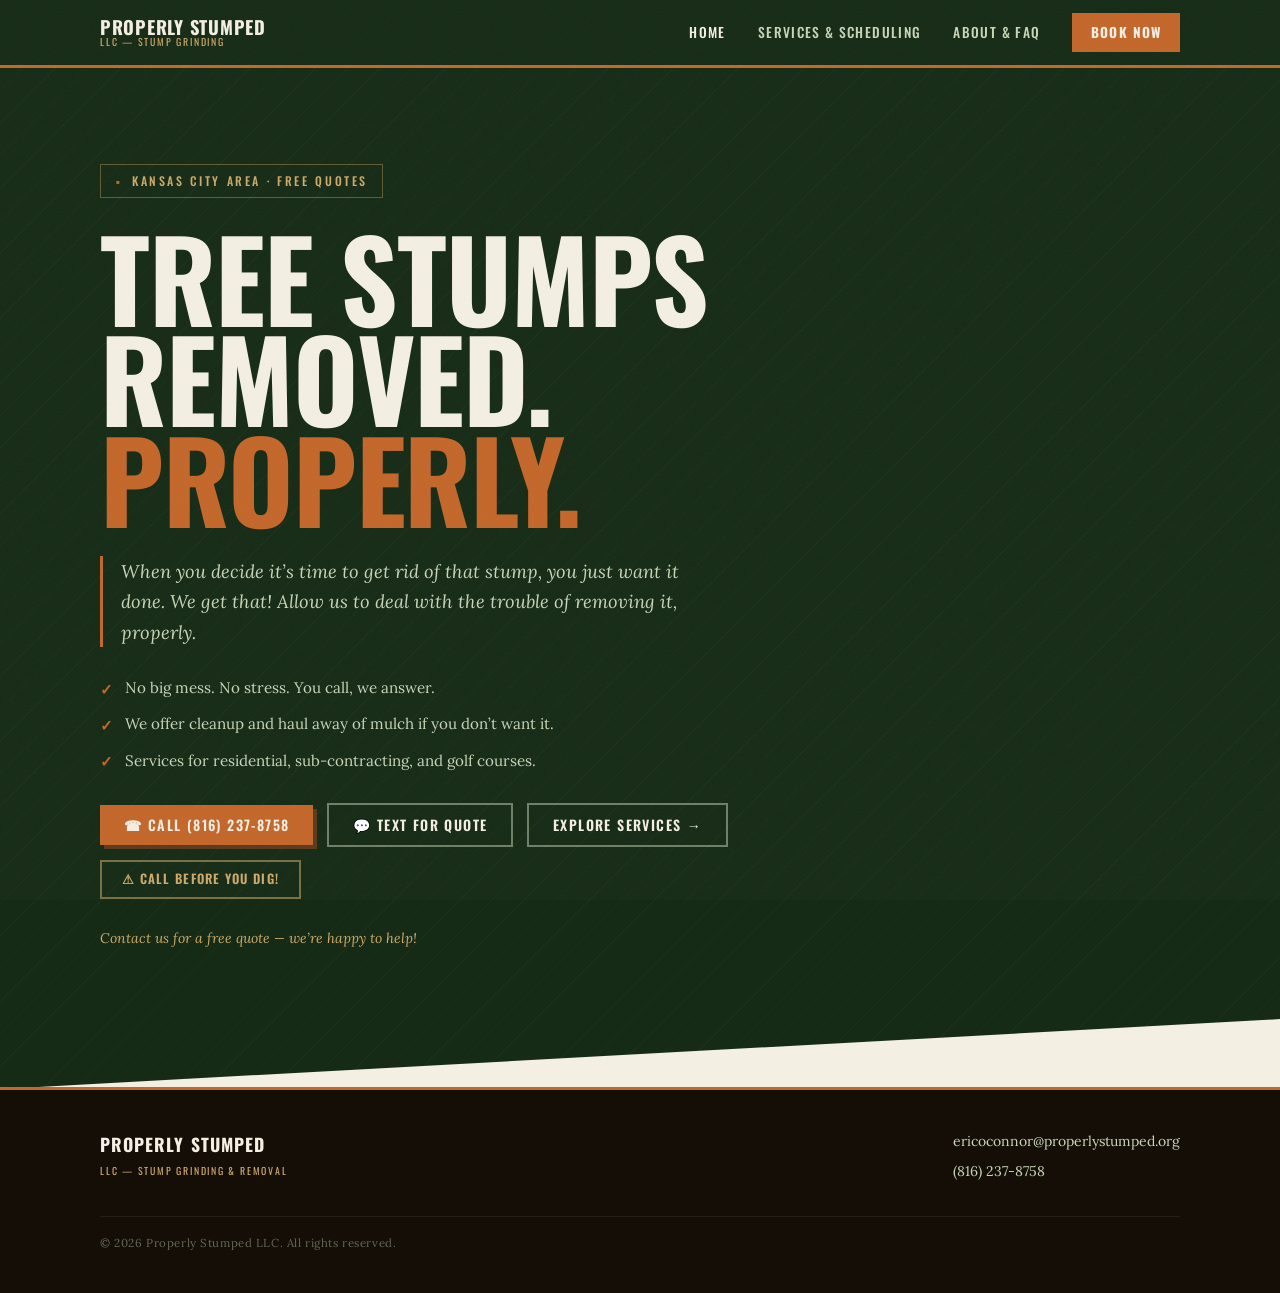
==== index.html @ 38551e27 "Initial site — Properly Stumped LLC" ====
<!DOCTYPE html>
<html lang="en">
<head>
  <meta charset="UTF-8" />
  <meta name="viewport" content="width=device-width, initial-scale=1.0" />
  <meta name="description" content="Properly Stumped LLC — professional stump grinding and removal in the Kansas City area. Residential, sub-contracting, and golf course services. Call (816) 237-8758 for a free quote." />
  <title>Properly Stumped LLC — Stump Grinding &amp; Removal</title>
  <link rel="stylesheet" href="styles.css" />
</head>
<body>

  <!-- ======== NAVIGATION ======== -->
  <nav class="site-nav" aria-label="Main navigation">
    <div class="container nav-inner">
      <a href="index.html" class="nav-logo" aria-label="Properly Stumped LLC home">
        Properly Stumped
        <span>LLC &mdash; Stump Grinding</span>
      </a>

      <!-- Desktop links -->
      <div class="nav-links" role="list">
        <a href="index.html" class="active" role="listitem">Home</a>
        <a href="services.html" role="listitem">Services &amp; Scheduling</a>
        <a href="about.html" role="listitem">About &amp; FAQ</a>
        <a href="https://calendar.app.google/BYf6WkoEropTFHU68"
           target="_blank"
           rel="noopener noreferrer"
           class="nav-cta"
           role="listitem">Book Now</a>
      </div>

      <!-- Hamburger (mobile) -->
      <button class="nav-toggle" aria-label="Toggle menu" aria-expanded="false">
        <span></span>
        <span></span>
        <span></span>
      </button>
    </div>
  </nav>

  <!-- Mobile nav panel -->
  <div class="nav-mobile" id="mobile-nav" role="navigation" aria-label="Mobile navigation">
    <a href="index.html">Home</a>
    <a href="services.html">Services &amp; Scheduling</a>
    <a href="about.html">About &amp; FAQ</a>
    <a href="https://calendar.app.google/BYf6WkoEropTFHU68"
       target="_blank"
       rel="noopener noreferrer"
       class="nav-cta">Book Now</a>
  </div>

  <!-- ======== HERO ======== -->
  <section class="hero" aria-labelledby="hero-heading">
    <div class="container">
      <div class="hero-content">

        <span class="hero-eyebrow">Kansas City Area &middot; Free Quotes</span>

        <h1 class="hero-headline" id="hero-heading">
          Tree Stumps<br>
          Removed.<br>
          <em>Properly.</em>
        </h1>

        <p class="hero-subhead">
          When you decide it&rsquo;s time to get rid of that stump, you just want it done.
          We get that! Allow us to deal with the trouble of removing it, properly.
        </p>

        <ul class="hero-bullets" aria-label="Key benefits">
          <li>No big mess. No stress. You call, we answer.</li>
          <li>We offer cleanup and haul away of mulch if you don&rsquo;t want it.</li>
          <li>Services for residential, sub-contracting, and golf courses.</li>
        </ul>

        <div class="hero-ctas">
          <a href="tel:+18162378758" class="btn btn-primary">
            &#9742; Call (816) 237-8758
          </a>
          <a href="sms:+18162378758" class="btn btn-outline">
            &#128172; Text For Quote
          </a>
          <a href="services.html" class="btn btn-outline">
            Explore Services &#8594;
          </a>
          <a href="https://missouri-811.org/"
             target="_blank"
             rel="noopener noreferrer"
             class="btn btn-warning">
            &#9888; Call BEFORE You Dig!
          </a>
        </div>

        <p class="hero-quote-note">
          Contact us for a free quote &mdash; we&rsquo;re happy to help!
        </p>

      </div>
    </div>
    <div class="hero-clip" aria-hidden="true"></div>
  </section>

  <!-- ======== FOOTER ======== -->
  <footer class="site-footer" aria-label="Site footer">
    <div class="container">
      <div class="footer-inner">
        <div class="footer-brand">
          Properly Stumped
          <span>LLC &mdash; Stump Grinding &amp; Removal</span>
        </div>
        <div class="footer-contact">
          <a href="mailto:ericoconnor@properlystumped.org">ericoconnor@properlystumped.org</a>
          <a href="tel:+18162378758">(816) 237-8758</a>
        </div>
        <p class="footer-copy">
          &copy; <span id="year"></span> Properly Stumped LLC. All rights reserved.
        </p>
      </div>
    </div>
  </footer>

  <!-- ======== SCRIPTS ======== -->
  <script>
    // Mobile nav toggle
    const toggle = document.querySelector('.nav-toggle');
    const mobileNav = document.querySelector('.nav-mobile');

    toggle.addEventListener('click', () => {
      const isOpen = mobileNav.classList.toggle('open');
      toggle.classList.toggle('open', isOpen);
      toggle.setAttribute('aria-expanded', isOpen);
    });

    // Close mobile nav when a link is clicked
    mobileNav.querySelectorAll('a').forEach(link => {
      link.addEventListener('click', () => {
        mobileNav.classList.remove('open');
        toggle.classList.remove('open');
        toggle.setAttribute('aria-expanded', 'false');
      });
    });

    // Set current year
    document.getElementById('year').textContent = new Date().getFullYear();
  </script>

</body>
</html>
---- styles.css ----
/* ==============================================
   PROPERLY STUMPED LLC — styles.css
   ============================================== */

@import url('https://fonts.googleapis.com/css2?family=Oswald:wght@400;500;600;700&family=Lora:ital,wght@0,400;0,500;0,600;1,400;1,600&display=swap');

/* ============ CSS VARIABLES ============ */
:root {
  --forest:    #162B16;
  --moss:      #2A4C1A;
  --fern:      #3D6B29;
  --ember:     #C4672A;
  --ember-lt:  #D97F42;
  --bark:      #5C3A1E;
  --cream:     #F4EFE3;
  --parchment: #EAE0CA;
  --straw:     #CCAA6A;
  --soil:      #140E07;
  --mist:      #C8D5B8;
  --shadow:    rgba(20, 14, 7, 0.18);

  --font-display: 'Oswald', sans-serif;
  --font-body:    'Lora', serif;

  --nav-h:  68px;
  --gutter: clamp(1.25rem, 4vw, 2.5rem);
  --max-w:  1160px;
}

/* ============ RESET ============ */
*, *::before, *::after {
  box-sizing: border-box;
  margin: 0;
  padding: 0;
}

html {
  scroll-behavior: smooth;
  font-size: 16px;
}

body {
  font-family: var(--font-body);
  background-color: var(--cream);
  color: var(--soil);
  line-height: 1.7;
  overflow-x: hidden;
}

/* Grain texture overlay */
body::before {
  content: '';
  position: fixed;
  inset: 0;
  z-index: 9999;
  pointer-events: none;
  opacity: 0.04;
  background-image: url("data:image/svg+xml,%3Csvg viewBox='0 0 256 256' xmlns='http://www.w3.org/2000/svg'%3E%3Cfilter id='noise'%3E%3CfeTurbulence type='fractalNoise' baseFrequency='0.85' numOctaves='4' stitchTiles='stitch'/%3E%3C/filter%3E%3Crect width='100%25' height='100%25' filter='url(%23noise)'/%3E%3C/svg%3E");
  background-size: 200px 200px;
}

img, video { max-width: 100%; display: block; }
a { color: inherit; text-decoration: none; }
ul { list-style: none; }

/* ============ CONTAINER ============ */
.container {
  width: 100%;
  max-width: var(--max-w);
  margin-inline: auto;
  padding-inline: var(--gutter);
}

/* ============ NAVIGATION ============ */
.site-nav {
  position: sticky;
  top: 0;
  z-index: 200;
  background: var(--forest);
  border-bottom: 3px solid var(--ember);
  height: var(--nav-h);
  display: flex;
  align-items: center;
}

.nav-inner {
  display: flex;
  align-items: center;
  justify-content: space-between;
  width: 100%;
}

.nav-logo {
  font-family: var(--font-display);
  font-size: 1.15rem;
  font-weight: 700;
  color: var(--cream);
  letter-spacing: 0.04em;
  text-transform: uppercase;
  line-height: 1.1;
}

.nav-logo span {
  display: block;
  font-size: 0.62rem;
  letter-spacing: 0.18em;
  color: var(--straw);
  font-weight: 400;
}

.nav-links {
  display: flex;
  align-items: center;
  gap: 2rem;
}

.nav-links a {
  font-family: var(--font-display);
  font-size: 0.85rem;
  font-weight: 500;
  letter-spacing: 0.1em;
  text-transform: uppercase;
  color: var(--mist);
  transition: color 0.2s;
}

.nav-links a:hover,
.nav-links a.active {
  color: var(--cream);
}

.nav-links a.nav-cta {
  background: var(--ember);
  color: var(--cream);
  padding: 0.5rem 1.15rem;
  font-weight: 700;
  transition: background 0.2s, transform 0.15s;
}

.nav-links a.nav-cta:hover {
  background: var(--ember-lt);
  transform: translateY(-1px);
}

/* Hamburger */
.nav-toggle {
  display: none;
  flex-direction: column;
  gap: 5px;
  cursor: pointer;
  background: none;
  border: none;
  padding: 4px;
  z-index: 210;
}

.nav-toggle span {
  display: block;
  width: 26px;
  height: 2px;
  background: var(--cream);
  transition: transform 0.25s, opacity 0.25s;
}

.nav-toggle.open span:nth-child(1) { transform: translateY(7px) rotate(45deg); }
.nav-toggle.open span:nth-child(2) { opacity: 0; }
.nav-toggle.open span:nth-child(3) { transform: translateY(-7px) rotate(-45deg); }

/* Mobile nav panel */
.nav-mobile {
  display: none;
  position: fixed;
  top: var(--nav-h);
  left: 0;
  right: 0;
  background: var(--forest);
  border-bottom: 3px solid var(--ember);
  padding: 1.5rem var(--gutter) 2rem;
  flex-direction: column;
  gap: 1.25rem;
  z-index: 199;
}

.nav-mobile.open { display: flex; }

.nav-mobile a {
  font-family: var(--font-display);
  font-size: 1.1rem;
  font-weight: 500;
  letter-spacing: 0.08em;
  text-transform: uppercase;
  color: var(--mist);
  transition: color 0.2s;
}

.nav-mobile a:hover { color: var(--cream); }

.nav-mobile a.nav-cta {
  display: inline-block;
  background: var(--ember);
  color: var(--cream);
  padding: 0.8rem 1.5rem;
  font-weight: 700;
  text-align: center;
}

/* ============ HERO ============ */
.hero {
  background: var(--forest);
  padding: clamp(3rem, 8vw, 6rem) 0 clamp(5rem, 11vw, 8.5rem);
  position: relative;
  overflow: hidden;
}

/* Diagonal hash pattern */
.hero::after {
  content: '';
  position: absolute;
  inset: 0;
  background-image: repeating-linear-gradient(
    -45deg,
    transparent,
    transparent 22px,
    rgba(255,255,255,0.018) 22px,
    rgba(255,255,255,0.018) 23px
  );
  pointer-events: none;
  z-index: 0;
}

/* Clipped diagonal bottom edge */
.hero-clip {
  position: absolute;
  bottom: -2px;
  left: 0;
  right: 0;
  height: 70px;
  background: var(--cream);
  clip-path: polygon(0 100%, 100% 100%, 100% 0);
  z-index: 1;
}

.hero-content {
  position: relative;
  z-index: 2;
  max-width: 780px;
  display: flex;
  flex-direction: column;
  gap: 1.75rem;
}

.hero-eyebrow {
  display: inline-flex;
  align-items: center;
  gap: 0.6rem;
  font-family: var(--font-display);
  font-size: 0.75rem;
  font-weight: 500;
  letter-spacing: 0.22em;
  text-transform: uppercase;
  color: var(--straw);
  border: 1px solid rgba(204,170,106,0.4);
  padding: 0.35rem 0.9rem;
  width: fit-content;
}

.hero-eyebrow::before {
  content: '▪';
  color: var(--ember);
}

.hero-headline {
  font-family: var(--font-display);
  font-weight: 700;
  font-size: clamp(3.2rem, 11vw, 7rem);
  line-height: 0.9;
  letter-spacing: -0.01em;
  text-transform: uppercase;
  color: var(--cream);
}

.hero-headline em {
  font-style: normal;
  color: var(--ember);
}

.hero-subhead {
  font-family: var(--font-body);
  font-style: italic;
  font-size: clamp(1rem, 2.5vw, 1.15rem);
  color: var(--mist);
  line-height: 1.65;
  border-left: 3px solid var(--ember);
  padding-left: 1.1rem;
  max-width: 580px;
}

.hero-bullets {
  display: flex;
  flex-direction: column;
  gap: 0.55rem;
}

.hero-bullets li {
  display: flex;
  align-items: flex-start;
  gap: 0.75rem;
  font-size: 0.95rem;
  color: var(--mist);
}

.hero-bullets li::before {
  content: '✓';
  flex-shrink: 0;
  color: var(--ember);
  font-weight: 700;
  margin-top: 0.1rem;
}

.hero-ctas {
  display: flex;
  flex-wrap: wrap;
  gap: 0.85rem;
  align-items: center;
}

.hero-quote-note {
  font-style: italic;
  font-size: 0.875rem;
  color: var(--straw);
}

/* ============ BUTTONS ============ */
.btn {
  display: inline-flex;
  align-items: center;
  gap: 0.45rem;
  font-family: var(--font-display);
  font-size: 0.875rem;
  font-weight: 600;
  letter-spacing: 0.1em;
  text-transform: uppercase;
  padding: 0.8rem 1.5rem;
  cursor: pointer;
  transition: transform 0.15s, background 0.2s, color 0.2s, box-shadow 0.2s;
  border: none;
  text-decoration: none;
  line-height: 1;
}

.btn:hover {
  transform: translateY(-2px);
}

.btn-primary {
  background: var(--ember);
  color: var(--cream);
  box-shadow: 4px 4px 0 var(--bark);
}

.btn-primary:hover {
  background: var(--ember-lt);
  box-shadow: 6px 6px 0 var(--bark);
}

.btn-outline {
  background: transparent;
  color: var(--cream);
  border: 2px solid rgba(200,213,184,0.5);
}

.btn-outline:hover {
  border-color: var(--cream);
  background: rgba(244,239,227,0.1);
}

.btn-outline-dark {
  background: transparent;
  color: var(--soil);
  border: 2px solid var(--soil);
}

.btn-outline-dark:hover {
  background: var(--soil);
  color: var(--cream);
}

.btn-warning {
  background: transparent;
  color: var(--straw);
  border: 2px solid rgba(204,170,106,0.55);
  font-size: 0.8rem;
  padding: 0.7rem 1.25rem;
}

.btn-warning:hover {
  background: rgba(204,170,106,0.1);
  border-color: var(--straw);
}

/* ============ PAGE HEADER (inner pages) ============ */
.page-header {
  background: var(--forest);
  padding: clamp(2.5rem, 6vw, 4.5rem) 0 clamp(2.5rem, 5.5vw, 4rem);
  position: relative;
  overflow: hidden;
}

.page-header::after {
  content: '';
  position: absolute;
  inset: 0;
  background-image: repeating-linear-gradient(
    -45deg,
    transparent,
    transparent 22px,
    rgba(255,255,255,0.018) 22px,
    rgba(255,255,255,0.018) 23px
  );
  pointer-events: none;
}

.page-header-clip {
  position: absolute;
  bottom: -2px;
  left: 0;
  right: 0;
  height: 50px;
  clip-path: polygon(0 100%, 100% 100%, 100% 0);
  z-index: 1;
}

.page-header-clip.to-cream   { background: var(--cream); }
.page-header-clip.to-parchment { background: var(--parchment); }

.page-header-content { position: relative; z-index: 2; }

.page-header-eyebrow {
  font-family: var(--font-display);
  font-size: 0.7rem;
  font-weight: 500;
  letter-spacing: 0.25em;
  text-transform: uppercase;
  color: var(--straw);
  margin-bottom: 0.6rem;
}

.page-header-title {
  font-family: var(--font-display);
  font-size: clamp(2.75rem, 8vw, 5.5rem);
  font-weight: 700;
  text-transform: uppercase;
  letter-spacing: -0.01em;
  line-height: 0.92;
  color: var(--cream);
}

.page-header-title em {
  font-style: normal;
  color: var(--ember);
}

/* ============ SECTIONS ============ */
.section {
  padding: clamp(3rem, 7vw, 5.5rem) 0;
}

.section-parchment { background: var(--parchment); }
.section-dark {
  background: var(--forest);
  color: var(--cream);
}

.section-label {
  display: inline-block;
  font-family: var(--font-display);
  font-size: 0.68rem;
  font-weight: 600;
  letter-spacing: 0.25em;
  text-transform: uppercase;
  color: var(--ember);
  margin-bottom: 0.6rem;
}

.section-title {
  font-family: var(--font-display);
  font-size: clamp(1.85rem, 5vw, 3.25rem);
  font-weight: 700;
  text-transform: uppercase;
  letter-spacing: 0.02em;
  line-height: 1.0;
  color: var(--soil);
  margin-bottom: 1rem;
}

.section-dark .section-title { color: var(--cream); }

.section-intro {
  font-size: clamp(0.95rem, 2vw, 1.05rem);
  line-height: 1.75;
  max-width: 660px;
  color: var(--bark);
}

.section-dark .section-intro { color: var(--mist); }

.divider {
  width: 50px;
  height: 3px;
  background: var(--ember);
  margin-bottom: 1.75rem;
}

/* ============ SERVICE CARDS ============ */
.services-grid {
  display: grid;
  grid-template-columns: repeat(2, 1fr);
  gap: 1.75rem;
  margin-top: 2.5rem;
}

.service-card {
  background: var(--cream);
  border: 2px solid var(--soil);
  padding: 1.75rem 1.6rem 2rem;
  position: relative;
  transition: transform 0.22s, box-shadow 0.22s;
  display: flex;
  flex-direction: column;
}

/* Shadow-offset frame */
.service-card::before {
  content: '';
  position: absolute;
  top: 7px;
  left: 7px;
  right: -7px;
  bottom: -7px;
  border: 2px solid var(--ember);
  z-index: -1;
  transition: all 0.22s;
}

.service-card:hover {
  transform: translateY(-6px);
  box-shadow: 0 14px 40px var(--shadow);
}

.service-card:hover::before {
  top: 11px;
  left: 11px;
  right: -11px;
  bottom: -11px;
}

.service-num {
  font-family: var(--font-display);
  font-size: 0.68rem;
  font-weight: 600;
  letter-spacing: 0.22em;
  text-transform: uppercase;
  color: var(--ember);
  margin-bottom: 0.45rem;
}

.service-title {
  font-family: var(--font-display);
  font-size: 1.2rem;
  font-weight: 700;
  text-transform: uppercase;
  letter-spacing: 0.03em;
  color: var(--soil);
  line-height: 1.15;
  margin-bottom: 0.35rem;
}

.service-price {
  font-family: var(--font-display);
  font-size: 1.75rem;
  font-weight: 700;
  color: var(--ember);
  margin-bottom: 0.75rem;
  line-height: 1;
}

.service-price small {
  font-size: 0.8rem;
  font-weight: 400;
  color: var(--bark);
  font-family: var(--font-body);
  display: block;
  margin-top: 0.2rem;
}

.service-rule {
  border: none;
  border-top: 1px solid var(--parchment);
  margin: 0.5rem 0 1rem;
  background: transparent;
}

.service-desc {
  font-size: 0.9rem;
  line-height: 1.65;
  color: var(--bark);
  flex: 1;
  margin-bottom: 1.5rem;
}

.service-card .btn {
  align-self: flex-start;
  font-size: 0.8rem;
  padding: 0.7rem 1.25rem;
}

/* Featured card (consultation) */
.service-card.featured {
  background: var(--forest);
  border-color: var(--ember);
  color: var(--cream);
  grid-column: 1 / -1;
}

.service-card.featured::before {
  border-color: var(--straw);
}

.service-card.featured .service-num { color: var(--straw); }
.service-card.featured .service-title { color: var(--cream); }
.service-card.featured .service-price { color: var(--straw); }
.service-card.featured .service-price small { color: var(--mist); }
.service-card.featured .service-desc { color: var(--mist); }
.service-card.featured .service-rule { border-color: rgba(255,255,255,0.15); }

/* ============ CALLOUT BOX ============ */
.callout {
  border: 2px solid var(--ember);
  background: rgba(196,103,42,0.07);
  padding: 1.25rem 1.5rem;
  margin: 2rem 0;
  display: flex;
  gap: 1rem;
  align-items: flex-start;
}

.callout-icon {
  font-size: 1.5rem;
  flex-shrink: 0;
  line-height: 1;
  padding-top: 0.05rem;
}

.callout-body { font-size: 0.88rem; line-height: 1.65; }

.callout-body strong {
  display: block;
  font-family: var(--font-display);
  font-size: 0.9rem;
  font-weight: 700;
  letter-spacing: 0.05em;
  text-transform: uppercase;
  margin-bottom: 0.3rem;
  color: var(--ember);
}

.callout-body a {
  color: var(--ember);
  text-decoration: underline;
  text-underline-offset: 3px;
}

.callout-body a:hover { color: var(--ember-lt); }

/* ============ INFO GRID (Why Remove / Hire a Pro) ============ */
.info-grid {
  display: grid;
  grid-template-columns: repeat(auto-fit, minmax(240px, 1fr));
  gap: 1.25rem;
  margin-top: 2rem;
}

.info-card {
  padding: 1.5rem;
  background: var(--parchment);
  border-left: 4px solid var(--ember);
}

.info-icon {
  font-size: 1.75rem;
  margin-bottom: 0.75rem;
  line-height: 1;
}

.info-card-title {
  font-family: var(--font-display);
  font-size: 0.95rem;
  font-weight: 700;
  text-transform: uppercase;
  letter-spacing: 0.06em;
  color: var(--soil);
  margin-bottom: 0.5rem;
}

.info-card-desc {
  font-size: 0.875rem;
  line-height: 1.65;
  color: var(--bark);
}

/* dark variant for "Why Hire" section */
.section-dark .info-card {
  background: rgba(255,255,255,0.06);
  border-left-color: var(--straw);
}

.section-dark .info-card-title { color: var(--cream); }
.section-dark .info-card-desc  { color: var(--mist); }

/* ============ FAQ ACCORDION ============ */
.faq-list {
  margin-top: 2rem;
  border-top: 2px solid var(--soil);
}

details.faq-item {
  border-bottom: 1px solid rgba(26,18,10,0.18);
}

details.faq-item summary {
  list-style: none;
  display: flex;
  justify-content: space-between;
  align-items: center;
  gap: 1.5rem;
  padding: 1.3rem 0;
  cursor: pointer;
  font-family: var(--font-display);
  font-size: 0.975rem;
  font-weight: 600;
  text-transform: uppercase;
  letter-spacing: 0.04em;
  color: var(--soil);
  user-select: none;
  transition: color 0.2s;
}

details.faq-item summary::-webkit-details-marker { display: none; }
details.faq-item summary::marker { display: none; }

details.faq-item summary:hover { color: var(--ember); }

details.faq-item summary::after {
  content: '+';
  flex-shrink: 0;
  font-size: 1.5rem;
  font-weight: 300;
  color: var(--ember);
  line-height: 1;
  transition: transform 0.25s;
  font-family: var(--font-display);
}

details.faq-item[open] summary::after { transform: rotate(45deg); }
details.faq-item[open] summary { color: var(--ember); }

.faq-body {
  padding: 0 1rem 1.5rem 0;
  font-size: 0.9rem;
  line-height: 1.75;
  color: var(--bark);
  max-width: 740px;
}

.faq-body ul {
  list-style: disc;
  padding-left: 1.35rem;
  margin-top: 0.5rem;
}

.faq-body li { margin-bottom: 0.3rem; }

/* ============ PRICE NOTE ============ */
.price-note {
  font-size: 0.825rem;
  font-style: italic;
  color: var(--bark);
  margin-top: 1.5rem;
  padding: 0.8rem 1.1rem;
  border-left: 3px solid var(--straw);
  background: rgba(204,170,106,0.1);
  line-height: 1.6;
}

/* ============ FOOTER ============ */
.site-footer {
  background: var(--soil);
  color: var(--mist);
  padding: 2.5rem 0;
  border-top: 3px solid var(--ember);
}

.footer-inner {
  display: flex;
  flex-wrap: wrap;
  gap: 1.5rem 2.5rem;
  justify-content: space-between;
  align-items: flex-start;
}

.footer-brand {
  font-family: var(--font-display);
  font-size: 1.1rem;
  font-weight: 700;
  text-transform: uppercase;
  letter-spacing: 0.06em;
  color: var(--cream);
}

.footer-brand span {
  display: block;
  font-size: 0.62rem;
  letter-spacing: 0.18em;
  color: var(--straw);
  font-weight: 400;
  margin-top: 0.2rem;
}

.footer-contact {
  display: flex;
  flex-direction: column;
  gap: 0.4rem;
  font-size: 0.875rem;
}

.footer-contact a {
  color: var(--mist);
  transition: color 0.2s;
  text-decoration: underline;
  text-underline-offset: 3px;
  text-decoration-color: transparent;
}

.footer-contact a:hover {
  color: var(--straw);
  text-decoration-color: var(--straw);
}

.footer-copy {
  width: 100%;
  font-size: 0.72rem;
  color: rgba(200,213,184,0.45);
  letter-spacing: 0.05em;
  padding-top: 1rem;
  border-top: 1px solid rgba(255,255,255,0.07);
  margin-top: 0.5rem;
}

/* ============ HERO ANIMATIONS ============ */
@keyframes fadeUp {
  from { opacity: 0; transform: translateY(22px); }
  to   { opacity: 1; transform: translateY(0); }
}

.hero .hero-eyebrow  { animation: fadeUp 0.5s ease both; animation-delay: 0.05s; }
.hero .hero-headline { animation: fadeUp 0.5s ease both; animation-delay: 0.18s; }
.hero .hero-subhead  { animation: fadeUp 0.5s ease both; animation-delay: 0.30s; }
.hero .hero-bullets  { animation: fadeUp 0.5s ease both; animation-delay: 0.40s; }
.hero .hero-ctas     { animation: fadeUp 0.5s ease both; animation-delay: 0.50s; }
.hero .hero-quote-note { animation: fadeUp 0.5s ease both; animation-delay: 0.58s; }

/* ============ RESPONSIVE ============ */
@media (max-width: 767px) {
  .nav-links  { display: none; }
  .nav-toggle { display: flex; }

  .services-grid {
    grid-template-columns: 1fr;
  }

  .service-card.featured {
    grid-column: 1;
  }

  .info-grid {
    grid-template-columns: 1fr;
  }

  .footer-inner {
    flex-direction: column;
  }

  .hero-headline {
    font-size: clamp(2.8rem, 14vw, 4rem);
  }
}

@media (min-width: 768px) and (max-width: 1023px) {
  .services-grid {
    grid-template-columns: repeat(2, 1fr);
  }
}
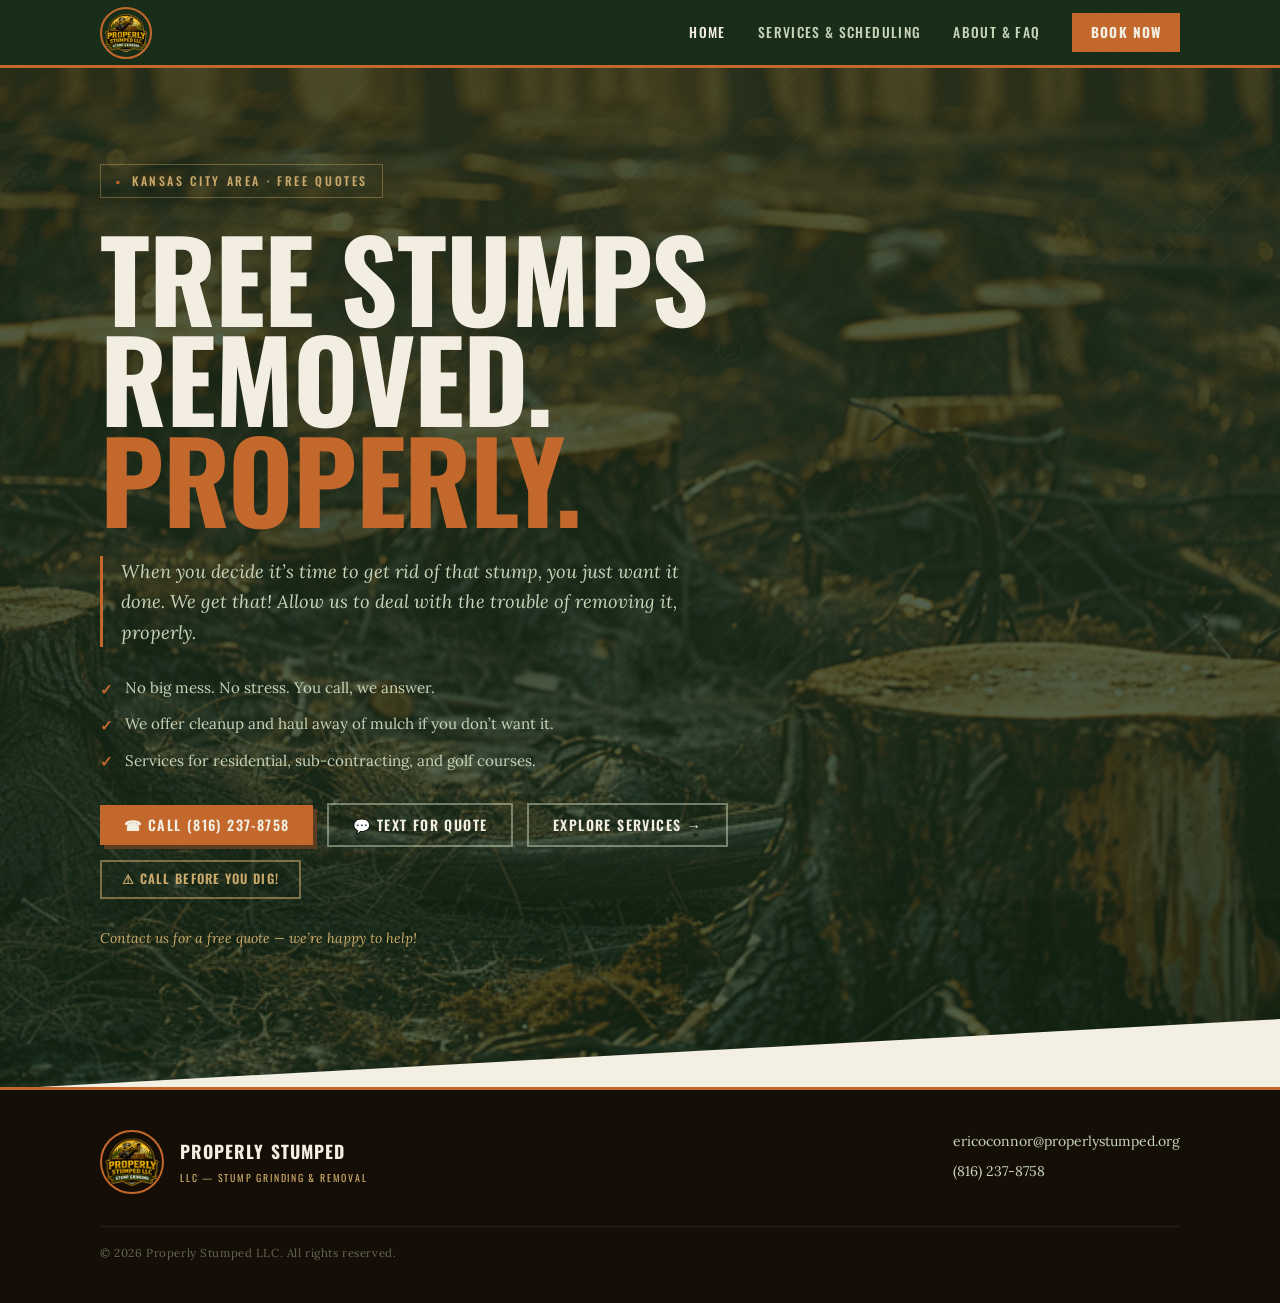
==== commit 032ee978: "integrate: brand images" ====
--- a/index.html
+++ b/index.html
@@ -13,8 +13,7 @@
   <nav class="site-nav" aria-label="Main navigation">
     <div class="container nav-inner">
       <a href="index.html" class="nav-logo" aria-label="Properly Stumped LLC home">
-        Properly Stumped
-        <span>LLC &mdash; Stump Grinding</span>
+        <img src="images/Logo.png" alt="" class="nav-logo-img">
       </a>
 
       <!-- Desktop links -->
@@ -105,8 +104,11 @@
     <div class="container">
       <div class="footer-inner">
         <div class="footer-brand">
-          Properly Stumped
-          <span>LLC &mdash; Stump Grinding &amp; Removal</span>
+          <img src="images/Logo.png" alt="" class="footer-logo-img">
+          <div>
+            Properly Stumped
+            <span>LLC &mdash; Stump Grinding &amp; Removal</span>
+          </div>
         </div>
         <div class="footer-contact">
           <a href="mailto:ericoconnor@properlystumped.org">ericoconnor@properlystumped.org</a>
--- a/styles.css
+++ b/styles.css
@@ -809,6 +809,9 @@
 }
 
 .footer-brand {
+  display: flex;
+  align-items: center;
+  gap: 1rem;
   font-family: var(--font-display);
   font-size: 1.1rem;
   font-weight: 700;
@@ -856,6 +859,121 @@
   margin-top: 0.5rem;
 }
 
+/* ============ NAV LOGO IMAGE ============ */
+.nav-logo-img {
+  height: 52px;
+  width: 52px;
+  object-fit: cover;
+  object-position: center;
+  border-radius: 50%;
+  border: 2px solid var(--ember);
+  display: block;
+  transition: border-color 0.2s;
+}
+
+.nav-logo:hover .nav-logo-img {
+  border-color: var(--ember-lt);
+}
+
+/* ============ FOOTER LOGO ============ */
+.footer-logo-img {
+  height: 64px;
+  width: 64px;
+  object-fit: cover;
+  object-position: center;
+  border-radius: 50%;
+  border: 2px solid var(--ember);
+  flex-shrink: 0;
+  display: block;
+}
+
+/* ============ HERO BACKGROUND IMAGE ============ */
+.hero::before {
+  content: '';
+  position: absolute;
+  inset: 0;
+  background: url('images/background.jpg') center 35% / cover no-repeat;
+  opacity: 0.25;
+  z-index: 0;
+}
+
+/* ============ PHOTO BANNER ============ */
+.photo-banner {
+  height: 240px;
+  overflow: hidden;
+  width: 100%;
+}
+
+.photo-banner img {
+  width: 100%;
+  height: 100%;
+  object-fit: cover;
+  object-position: center 30%;
+  display: block;
+}
+
+/* ============ FEATURED CARD LAYOUT (Consultation) ============ */
+.featured-layout {
+  display: flex;
+  gap: 2rem;
+  align-items: stretch;
+  width: 100%;
+}
+
+.featured-body {
+  flex: 1;
+  display: flex;
+  flex-direction: column;
+}
+
+.featured-body .service-desc {
+  flex: 1;
+  margin-bottom: 1.5rem;
+}
+
+.featured-aside {
+  width: 200px;
+  flex-shrink: 0;
+  overflow: hidden;
+  border: 2px solid rgba(255,255,255,0.15);
+}
+
+.featured-aside img {
+  width: 100%;
+  height: 100%;
+  object-fit: cover;
+  object-position: top center;
+  display: block;
+  opacity: 0.88;
+  filter: sepia(15%);
+}
+
+/* ============ EQUIPMENT PHOTO ============ */
+.equipment-photo {
+  margin-top: 2rem;
+  margin-bottom: 2.5rem;
+  overflow: hidden;
+  border: 2px solid rgba(255,255,255,0.1);
+}
+
+.equipment-photo img {
+  width: 100%;
+  height: 320px;
+  object-fit: cover;
+  object-position: center 40%;
+  display: block;
+}
+
+.equipment-photo figcaption {
+  font-family: var(--font-display);
+  font-size: 0.68rem;
+  letter-spacing: 0.18em;
+  text-transform: uppercase;
+  color: var(--straw);
+  padding: 0.55rem 1rem;
+  background: rgba(255,255,255,0.04);
+}
+
 /* ============ HERO ANIMATIONS ============ */
 @keyframes fadeUp {
   from { opacity: 0; transform: translateY(22px); }
@@ -893,6 +1011,23 @@
   .hero-headline {
     font-size: clamp(2.8rem, 14vw, 4rem);
   }
+
+  .featured-layout {
+    flex-direction: column;
+  }
+
+  .featured-aside {
+    width: 100%;
+    height: 200px;
+  }
+
+  .photo-banner {
+    height: 160px;
+  }
+
+  .equipment-photo img {
+    height: 220px;
+  }
 }
 
 @media (min-width: 768px) and (max-width: 1023px) {
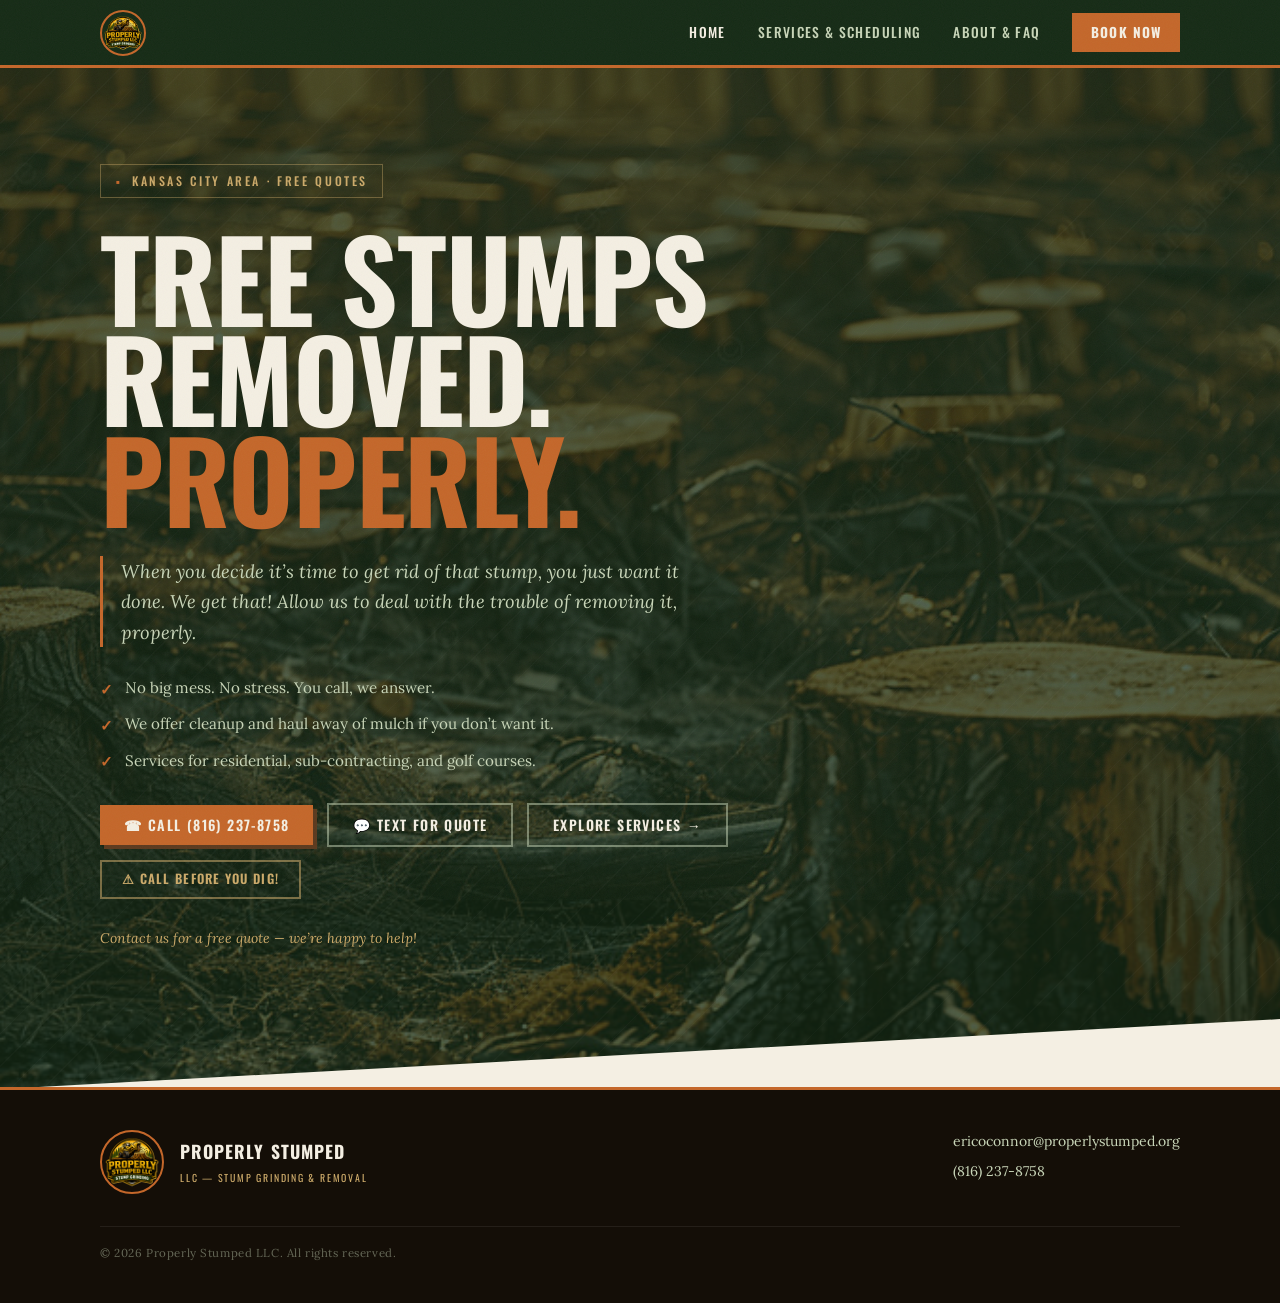
==== commit d051a540: "fix: css" ====
--- a/index.html
+++ b/index.html
@@ -13,7 +13,7 @@
   <nav class="site-nav" aria-label="Main navigation">
     <div class="container nav-inner">
       <a href="index.html" class="nav-logo" aria-label="Properly Stumped LLC home">
-        <img src="images/Logo.png" alt="" class="nav-logo-img">
+        <img src="images/Logo.png" alt="" class="nav-logo-img" width="46" height="46">
       </a>
 
       <!-- Desktop links -->
@@ -104,7 +104,7 @@
     <div class="container">
       <div class="footer-inner">
         <div class="footer-brand">
-          <img src="images/Logo.png" alt="" class="footer-logo-img">
+          <img src="images/Logo.png" alt="" class="footer-logo-img" width="64" height="64">
           <div>
             Properly Stumped
             <span>LLC &mdash; Stump Grinding &amp; Removal</span>
--- a/styles.css
+++ b/styles.css
@@ -98,6 +98,9 @@
   letter-spacing: 0.04em;
   text-transform: uppercase;
   line-height: 1.1;
+  display: flex;
+  align-items: center;
+  flex-shrink: 0;
 }
 
 .nav-logo span {
@@ -861,13 +864,16 @@
 
 /* ============ NAV LOGO IMAGE ============ */
 .nav-logo-img {
-  height: 52px;
-  width: 52px;
+  height: 46px;
+  width: 46px;
+  min-width: 46px;
+  max-height: 46px;
   object-fit: cover;
   object-position: center;
   border-radius: 50%;
   border: 2px solid var(--ember);
   display: block;
+  flex-shrink: 0;
   transition: border-color 0.2s;
 }
 
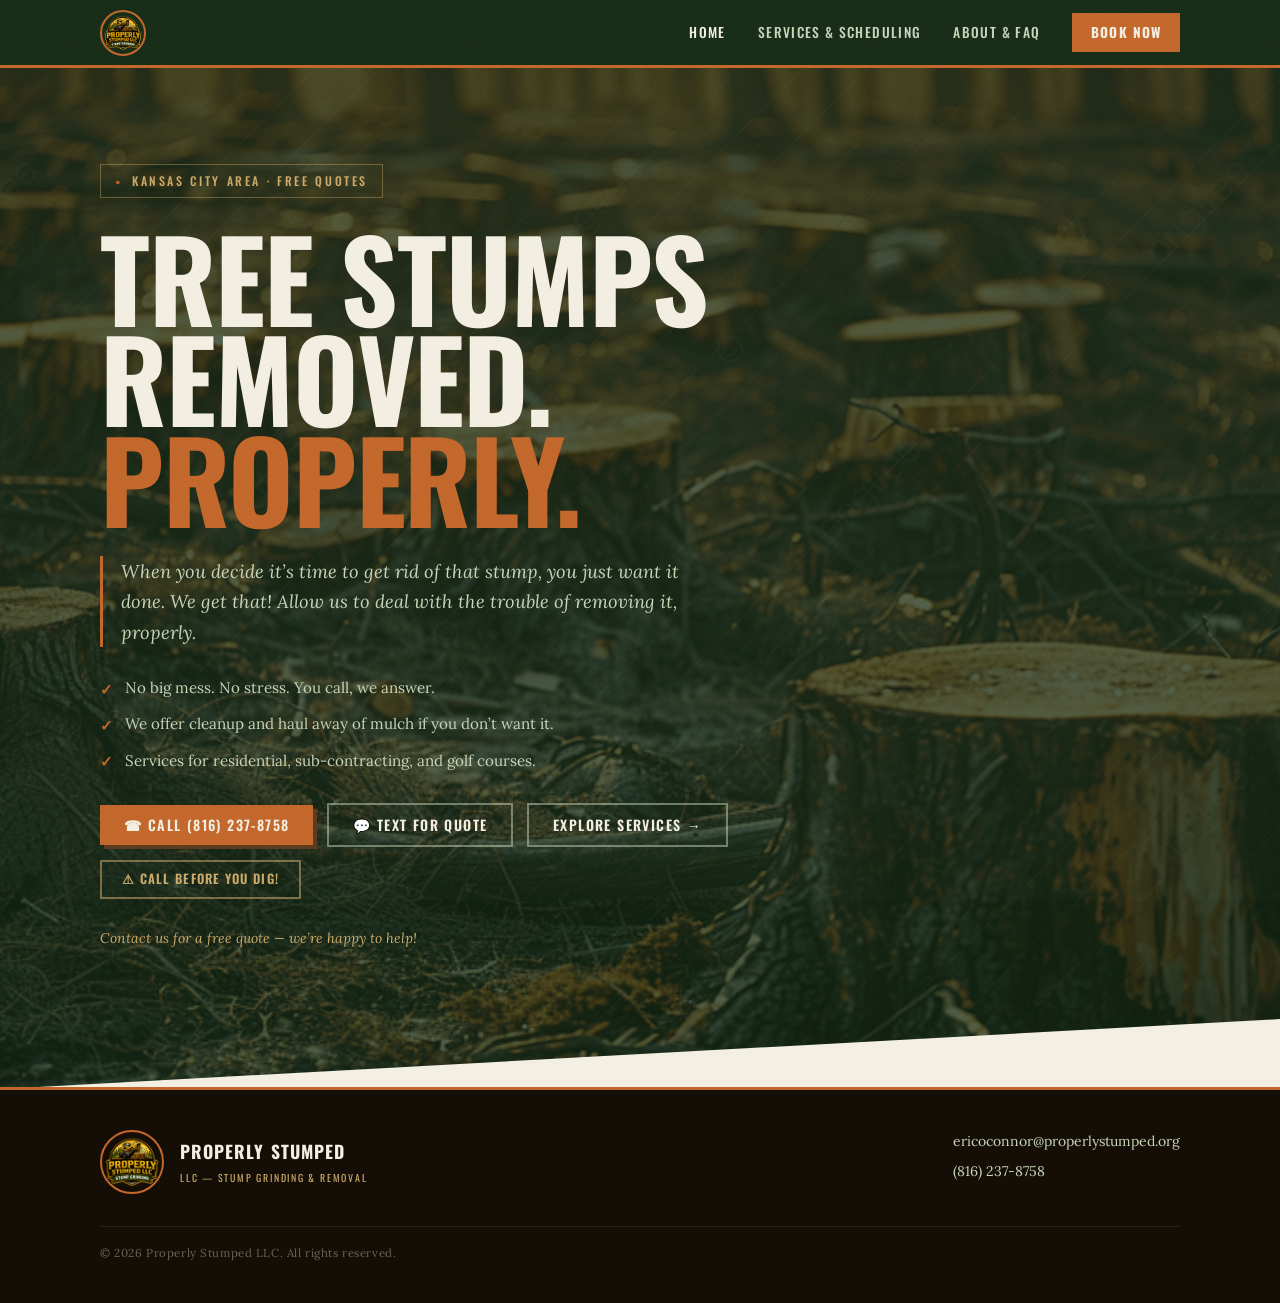
==== commit 69fc25e7: "fix: stump image" ====
--- a/index.html
+++ b/index.html
@@ -50,6 +50,7 @@
 
   <!-- ======== HERO ======== -->
   <section class="hero" aria-labelledby="hero-heading">
+    <img src="images/background.jpg" alt="" aria-hidden="true" style="position:absolute;inset:0;width:100%;height:100%;object-fit:cover;object-position:center 35%;opacity:0.25;z-index:0;pointer-events:none;display:block;">
     <div class="container">
       <div class="hero-content">
 
--- a/styles.css
+++ b/styles.css
@@ -893,15 +893,6 @@
   display: block;
 }
 
-/* ============ HERO BACKGROUND IMAGE ============ */
-.hero::before {
-  content: '';
-  position: absolute;
-  inset: 0;
-  background: url('images/background.jpg') center 35% / cover no-repeat;
-  opacity: 0.25;
-  z-index: 0;
-}
 
 /* ============ PHOTO BANNER ============ */
 .photo-banner {
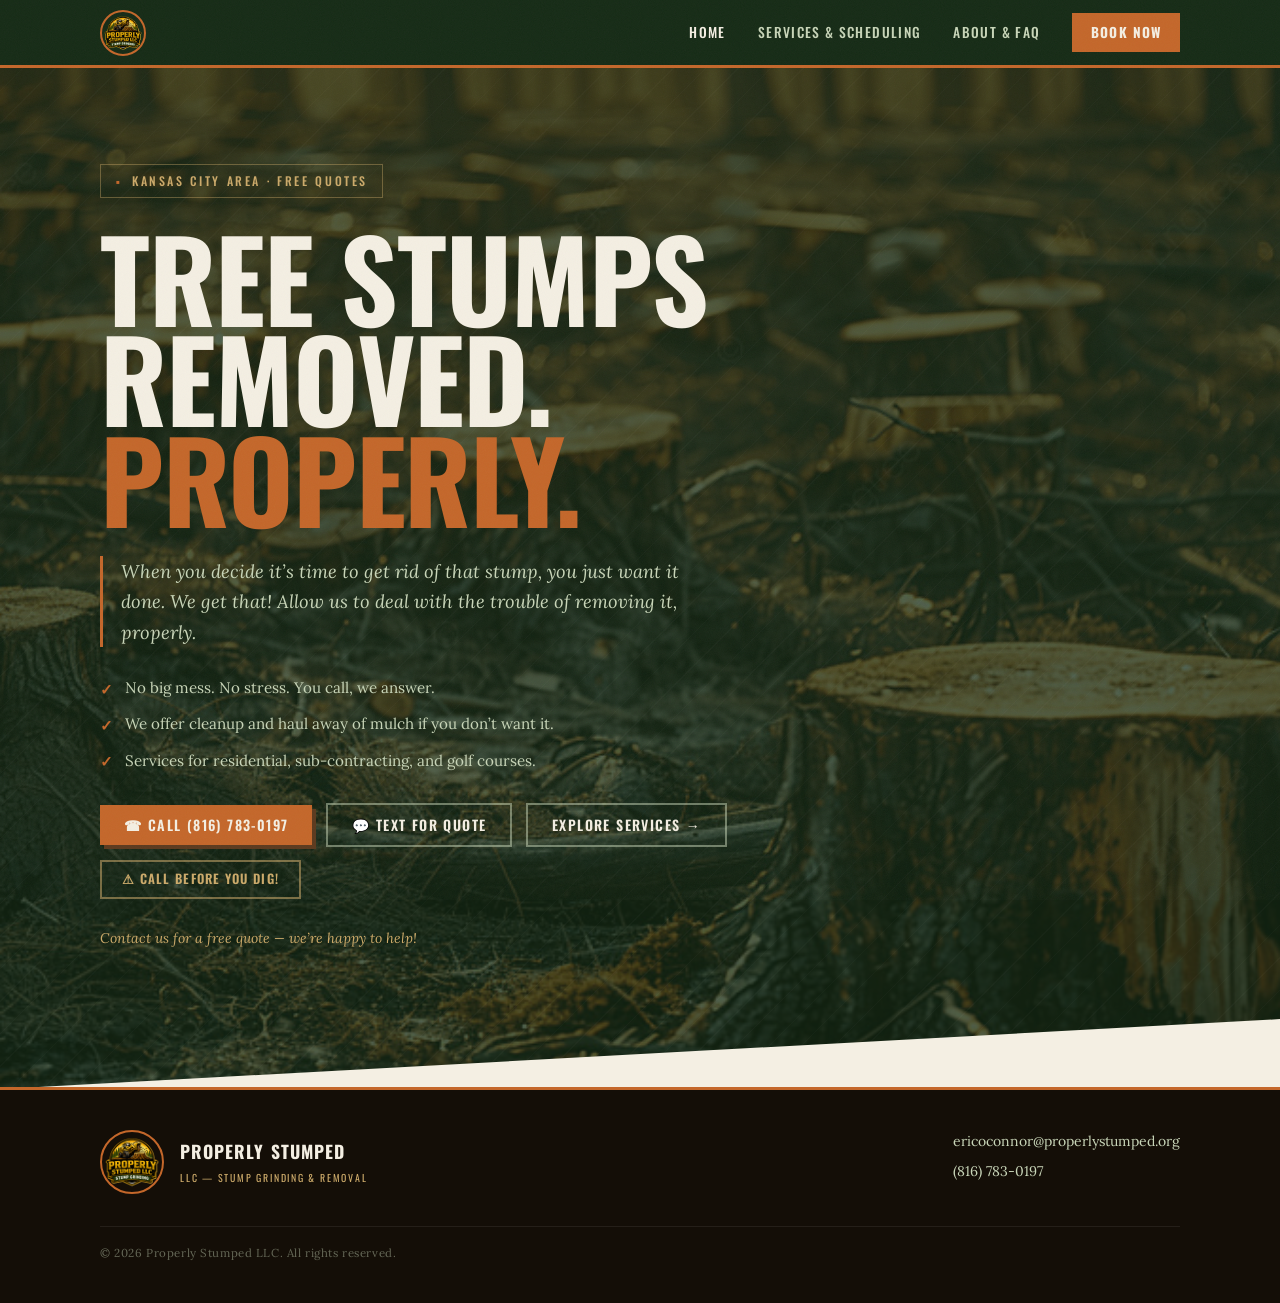
==== commit 7458f9a5: "Update index.html attempt 2 at changing contact number" ====
--- a/index.html
+++ b/index.html
@@ -3,7 +3,7 @@
 <head>
   <meta charset="UTF-8" />
   <meta name="viewport" content="width=device-width, initial-scale=1.0" />
-  <meta name="description" content="Properly Stumped LLC — professional stump grinding and removal in the Kansas City area. Residential, sub-contracting, and golf course services. Call (816) 237-8758 for a free quote." />
+  <meta name="description" content="Properly Stumped LLC — professional stump grinding and removal in the Kansas City area. Residential, sub-contracting, and golf course services. Call (816) 783-0197 for a free quote." />
   <title>Properly Stumped LLC — Stump Grinding &amp; Removal</title>
   <link rel="stylesheet" href="styles.css" />
 </head>
@@ -74,10 +74,10 @@
         </ul>
 
         <div class="hero-ctas">
-          <a href="tel:+18162378758" class="btn btn-primary">
-            &#9742; Call (816) 237-8758
+          <a href="tel:+18167830197" class="btn btn-primary">
+            &#9742; Call (816) 783-0197
           </a>
-          <a href="sms:+18162378758" class="btn btn-outline">
+          <a href="sms:+18167830197" class="btn btn-outline">
             &#128172; Text For Quote
           </a>
           <a href="services.html" class="btn btn-outline">
@@ -113,7 +113,7 @@
         </div>
         <div class="footer-contact">
           <a href="mailto:ericoconnor@properlystumped.org">ericoconnor@properlystumped.org</a>
-          <a href="tel:+18162378758">(816) 237-8758</a>
+          <a href="tel:+18167830197">(816) 783-0197</a>
         </div>
         <p class="footer-copy">
           &copy; <span id="year"></span> Properly Stumped LLC. All rights reserved.
--- a/styles.css
+++ b/styles.css
@@ -622,7 +622,6 @@
   background: var(--forest);
   border-color: var(--ember);
   color: var(--cream);
-  grid-column: 1 / -1;
 }
 
 .service-card.featured::before {
@@ -679,42 +678,60 @@
 .info-grid {
   display: grid;
   grid-template-columns: repeat(auto-fit, minmax(240px, 1fr));
-  gap: 1.25rem;
-  margin-top: 2rem;
+  gap: 1.1rem;
+  margin-top: 1.5rem;
 }
 
 .info-card {
-  padding: 1.5rem;
-  background: var(--parchment);
-  border-left: 4px solid var(--ember);
+  padding: 1.1rem 1.25rem 1.3rem;
+  background: var(--cream);
+  border: 2px solid var(--soil);
+  position: relative;
+  display: flex;
+  flex-direction: column;
+}
+
+.info-card::before {
+  content: '';
+  position: absolute;
+  top: 5px;
+  left: 5px;
+  right: -5px;
+  bottom: -5px;
+  border: 2px solid var(--ember);
+  z-index: -1;
 }
 
 .info-icon {
-  font-size: 1.75rem;
+  font-size: 1.5rem;
+  line-height: 1;
   margin-bottom: 0.75rem;
-  line-height: 1;
 }
 
 .info-card-title {
   font-family: var(--font-display);
-  font-size: 0.95rem;
+  font-size: 0.9rem;
   font-weight: 700;
   text-transform: uppercase;
   letter-spacing: 0.06em;
   color: var(--soil);
-  margin-bottom: 0.5rem;
+  margin-bottom: 0.4rem;
 }
 
 .info-card-desc {
-  font-size: 0.875rem;
+  font-size: 0.825rem;
   line-height: 1.65;
   color: var(--bark);
 }
 
 /* dark variant for "Why Hire" section */
 .section-dark .info-card {
-  background: rgba(255,255,255,0.06);
-  border-left-color: var(--straw);
+  background: rgba(255,255,255,0.05);
+  border-color: rgba(255,255,255,0.18);
+}
+
+.section-dark .info-card::before {
+  border-color: var(--straw);
 }
 
 .section-dark .info-card-title { color: var(--cream); }
@@ -993,10 +1010,6 @@
     grid-template-columns: 1fr;
   }
 
-  .service-card.featured {
-    grid-column: 1;
-  }
-
   .info-grid {
     grid-template-columns: 1fr;
   }
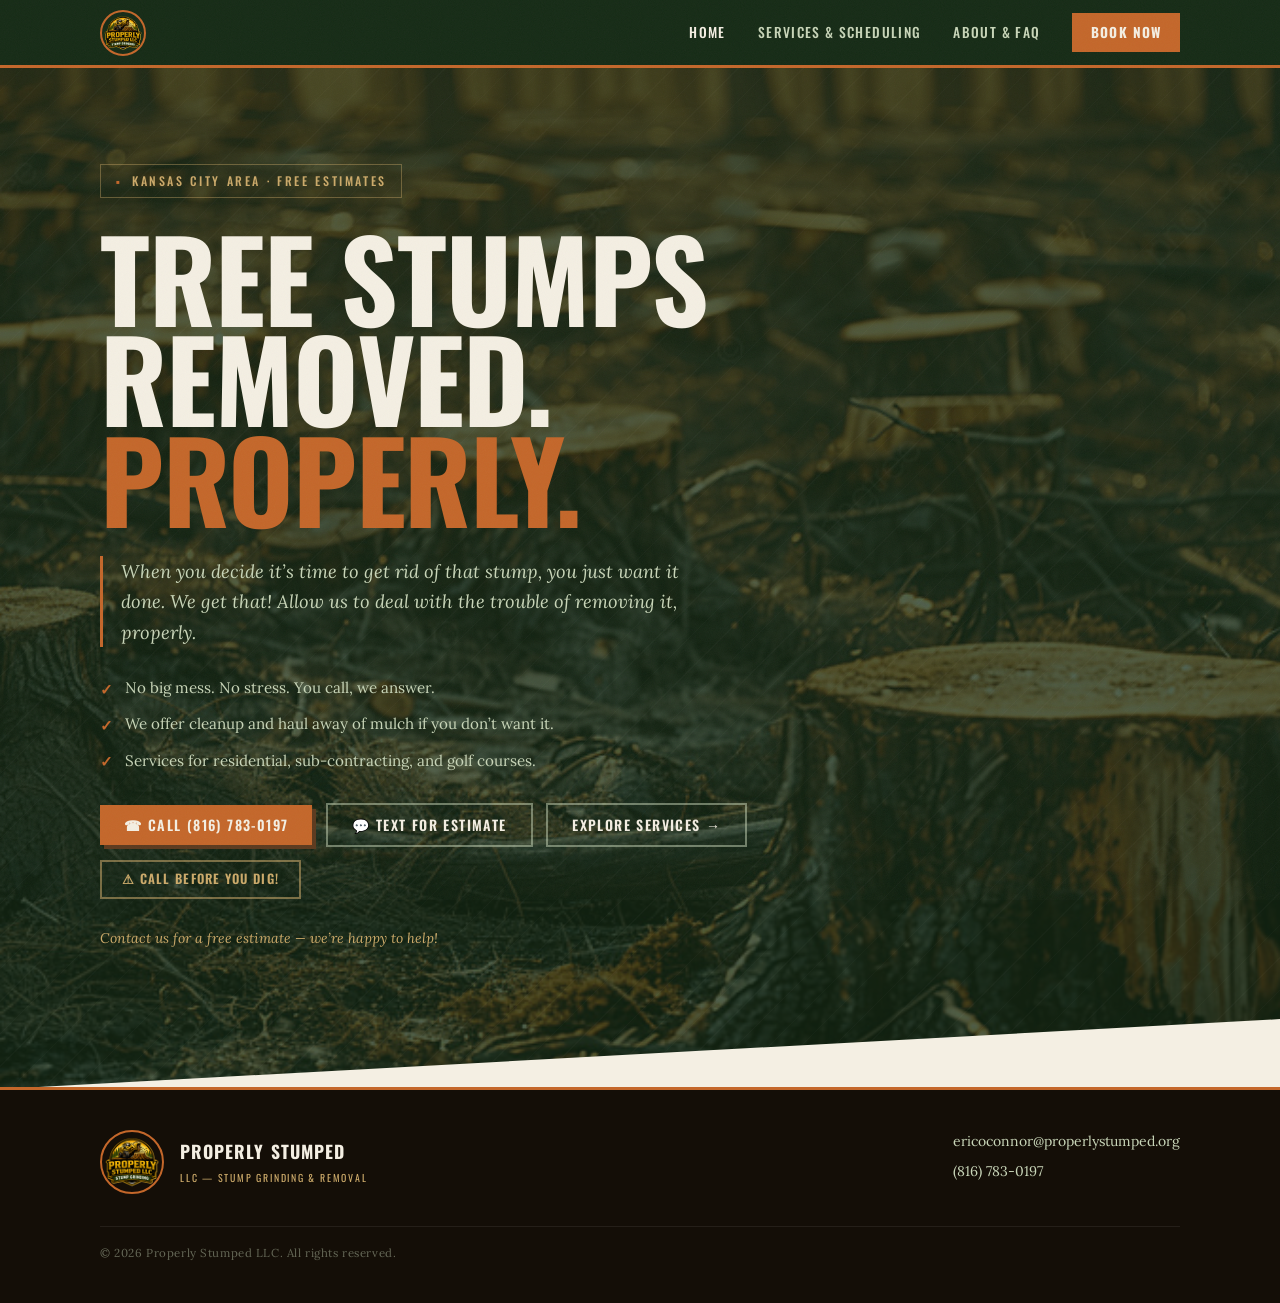
==== commit b8db62f3: "Update index.html new number+quote to estimate" ====
--- a/index.html
+++ b/index.html
@@ -3,7 +3,7 @@
 <head>
   <meta charset="UTF-8" />
   <meta name="viewport" content="width=device-width, initial-scale=1.0" />
-  <meta name="description" content="Properly Stumped LLC — professional stump grinding and removal in the Kansas City area. Residential, sub-contracting, and golf course services. Call (816) 783-0197 for a free quote." />
+  <meta name="description" content="Properly Stumped LLC — professional stump grinding and removal in the Kansas City area. Residential, sub-contracting, and golf course services. Call (816) 783-0197 for a free estimate." />
   <title>Properly Stumped LLC — Stump Grinding &amp; Removal</title>
   <link rel="stylesheet" href="styles.css" />
 </head>
@@ -54,7 +54,7 @@
     <div class="container">
       <div class="hero-content">
 
-        <span class="hero-eyebrow">Kansas City Area &middot; Free Quotes</span>
+        <span class="hero-eyebrow">Kansas City Area &middot; Free Estimates</span>
 
         <h1 class="hero-headline" id="hero-heading">
           Tree Stumps<br>
@@ -78,7 +78,7 @@
             &#9742; Call (816) 783-0197
           </a>
           <a href="sms:+18167830197" class="btn btn-outline">
-            &#128172; Text For Quote
+            &#128172; Text For Estimate
           </a>
           <a href="services.html" class="btn btn-outline">
             Explore Services &#8594;
@@ -92,7 +92,7 @@
         </div>
 
         <p class="hero-quote-note">
-          Contact us for a free quote &mdash; we&rsquo;re happy to help!
+          Contact us for a free estimate &mdash; we&rsquo;re happy to help!
         </p>
 
       </div>
